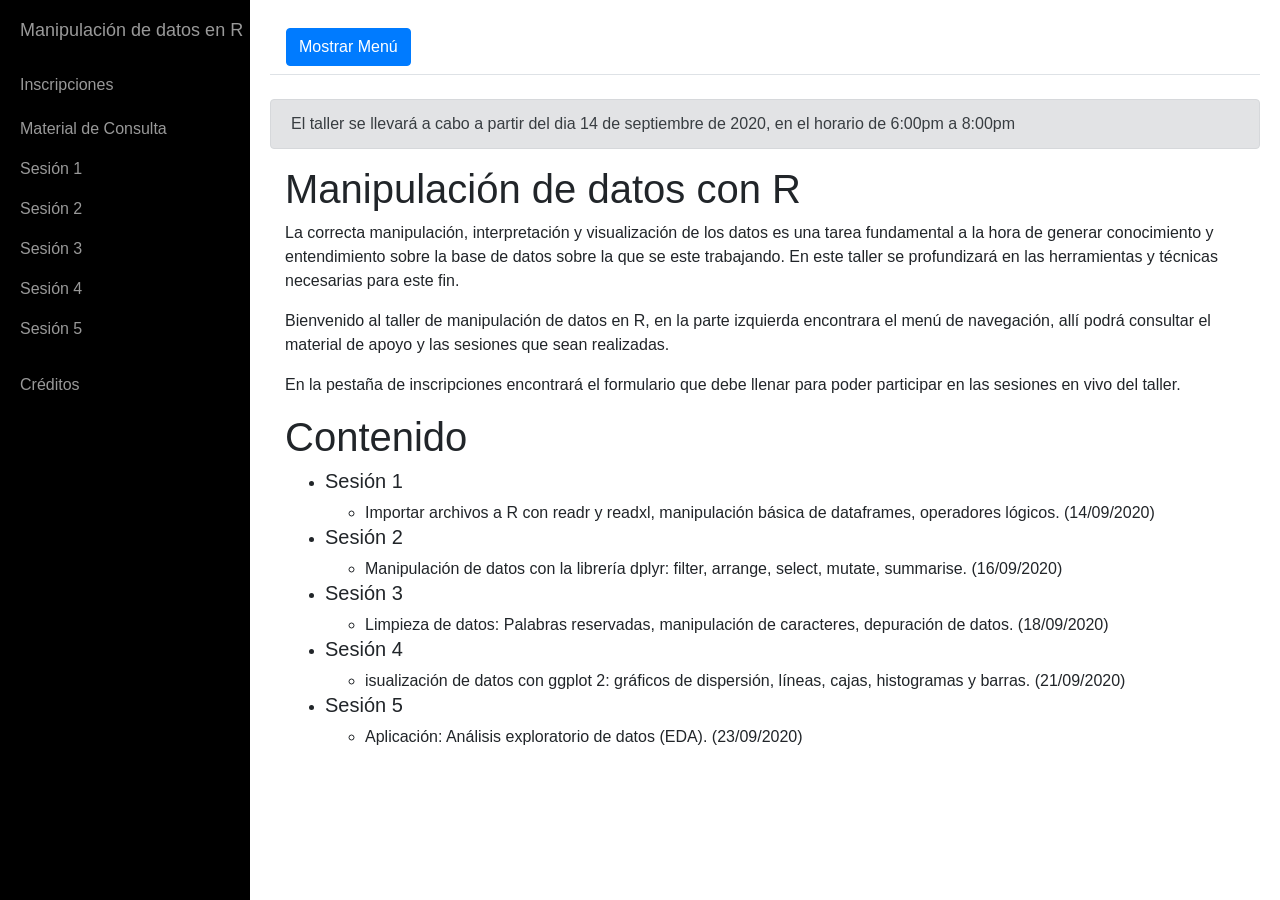
==== index.html @ 346a87c0 "Initial release" ====
<!DOCTYPE html>
<html lang="es">

<head>

  <meta charset="utf-8">
  <meta name="viewport" content="width=device-width, initial-scale=1, shrink-to-fit=no">
  <meta name="description" content="">
  <meta name="author" content="">

  <title>Manipulación de datos en R</title>
  <link rel="icon" type="image/x-icon" href="src/favicon-32x32.png" />

  <!-- Bootstrap core CSS -->
  <link href="vendor/bootstrap/css/bootstrap.min.css" rel="stylesheet">

  <!-- Custom styles for this template -->
  <link href="css/simple-sidebar.css" rel="stylesheet">

</head>

<body>

  <div id="wrapper" class="d-flex">

      <!-- Sidebar -->
      <div id="sidebar-wrapper">
        <ul class="sidebar-nav">
            <li class="sidebar-brand">
                <a href="index.html">
                    Manipulación de datos en R
                </a>
            </li>
            <li class="mb-1">
                <a href="inscripciones.html">Inscripciones</a>
            </li>
            <li>
                <a href="books.html">Material de Consulta</a>
            </li>
            <li>
                <a href="sesion1.html">Sesión 1</a>
            </li>
            <li>
                <a href="sesion2.html">Sesión 2</a>
            </li>
            <li>
                <a href="sesion3.html">Sesión 3</a>
            </li>
            <li>
                <a href="sesion4.html">Sesión 4</a>
            </li>
            <li>
                <a href="sesion5.html">Sesión 5</a>
            </li>
            <li class="mt-3">
              <a href="credits.html" >Créditos </a>
            </li>
        </ul>
    </div>
    <!-- /#sidebar-wrapper -->
    
      <!-- Page Content -->
      <div id="page-content-wrapper">
        <nav class="navbar navbar-expand-lg navbar-light bg-white border-bottom">
            <button class="btn btn-primary" id="menu-toggle">Mostrar Menú</button>
          </nav>
          <div class="alert alert-secondary mt-4" role="alert">
            El taller se llevará a cabo a partir del dia 14 de septiembre de 2020, en el horario de 6:00pm a 8:00pm
          </div>
          <div class="container-fluid">           
              <h1>Manipulación de datos con R</h1>
              <p>La correcta manipulación, interpretación y visualización de los datos es una tarea fundamental a la hora de generar conocimiento y 
                entendimiento sobre la base de datos sobre la que se este trabajando. En este taller se profundizará en las herramientas y técnicas necesarias para este fin.</p>
              <p>Bienvenido al taller de manipulación de datos en R, en la parte izquierda encontrara el menú de navegación, allí podrá consultar el material de apoyo y las sesiones que sean realizadas. </p>
              <p>En la pestaña de inscripciones encontrará el formulario que debe llenar para poder participar en las sesiones en vivo del taller.</p>  
                
              <h1>Contenido</h1>

              <ul>
                <li><h5>Sesión 1 </h5></li>
                <ul>
                    <li> Importar archivos a R con readr y readxl, manipulación básica de dataframes, operadores lógicos. (14/09/2020)</li>
                </ul>
                <li><h5>Sesión 2 </h5></li>
                <ul>
                    <li>Manipulación de datos con la librería dplyr: filter, arrange, select, mutate, summarise. (16/09/2020)</li>
                </ul>
                <li><h5>Sesión 3 </h5></li>
                <ul>
                    <li>Limpieza de datos:  Palabras reservadas, manipulación de caracteres, depuración de datos. (18/09/2020)</li>
                </ul>
                <li><h5>Sesión 4 </h5></li>
                <ul>
                    <li>isualización de datos con ggplot 2: gráficos de dispersión, líneas, cajas, histogramas y barras. (21/09/2020)</li>
                </ul>
                <li><h5>Sesión 5 </h5></li>
                <ul>
                    <li>Aplicación: Análisis exploratorio de datos (EDA). (23/09/2020)</li>
                </ul>
            </ul>
             
          </div>
          

     </div>
  <!-- /#wrapper -->
  <!-- Bootstrap core JavaScript -->
  <script src="vendor/jquery/jquery.min.js"></script>
  <script src="vendor/bootstrap/js/bootstrap.bundle.min.js"></script>

  <!-- Menu Toggle Script -->
  <script>
  $("#menu-toggle").click(function(e) {
      e.preventDefault();
      $("#wrapper").toggleClass("toggled");
  });
  </script>


</body>

</html>
---- css/simple-sidebar.css ----
body {
  overflow-x: hidden;
}

#wrapper {
  padding-left: 0;
  -webkit-transition: all 0.5s ease;
  -moz-transition: all 0.5s ease;
  -o-transition: all 0.5s ease;
  transition: all 0.5s ease;
}


#wrapper.toggled {
  padding-left: 250px;
}

#sidebar-wrapper {
  z-index: 1000;
  position: fixed;
  left: 250px;
  width: 0;
  height: 100%;
  margin-left: -250px;
  overflow-y: auto;
  background: #000;
  -webkit-transition: all 0.5s ease;
  -moz-transition: all 0.5s ease;
  -o-transition: all 0.5s ease;
  transition: all 0.5s ease;
}

#wrapper.toggled #sidebar-wrapper {
  width: 250px;
}

#page-content-wrapper {
  width: 100%;
  position: absolute;
  padding: 15px;
}

#wrapper.toggled #page-content-wrapper {
  position: absolute;
  margin-right: -250px;
}


/* Sidebar Styles */

.sidebar-nav {
  position: absolute;
  top: 0;
  width: 250px;
  margin: 0;
  padding: 0;
  list-style: none;
}

.sidebar-nav li {
  text-indent: 20px;
  line-height: 40px;
}

.sidebar-nav li a {
  display: block;
  text-decoration: none;
  color: #999999;
}

.sidebar-nav li a:hover {
  text-decoration: none;
  color: #fff;
  background: rgba(255, 255, 255, 0.2);
}

.sidebar-nav li a:active, .sidebar-nav li a:focus {
  text-decoration: none;
}

.sidebar-nav>.sidebar-brand {
  height: 65px;
  font-size: 18px;
  line-height: 60px;
}

.sidebar-nav>.sidebar-brand a {
  color: #999999;
}

.sidebar-nav>.sidebar-brand a:hover {
  color: #fff;
  background: none;
}

@media(min-width:768px) {
  #wrapper {
    padding-left: 250px;
  }
  #wrapper.toggled {
    padding-left: 250px;
  }
  #sidebar-wrapper {
    width: 250px;
  }
  #wrapper.toggled #sidebar-wrapper {
    width: 250px;
  }
  #page-content-wrapper {
    padding: 20px;
    position: relative;
  }
  #wrapper.toggled #page-content-wrapper {
    position: relative;
    margin-right: 0;
  }
}
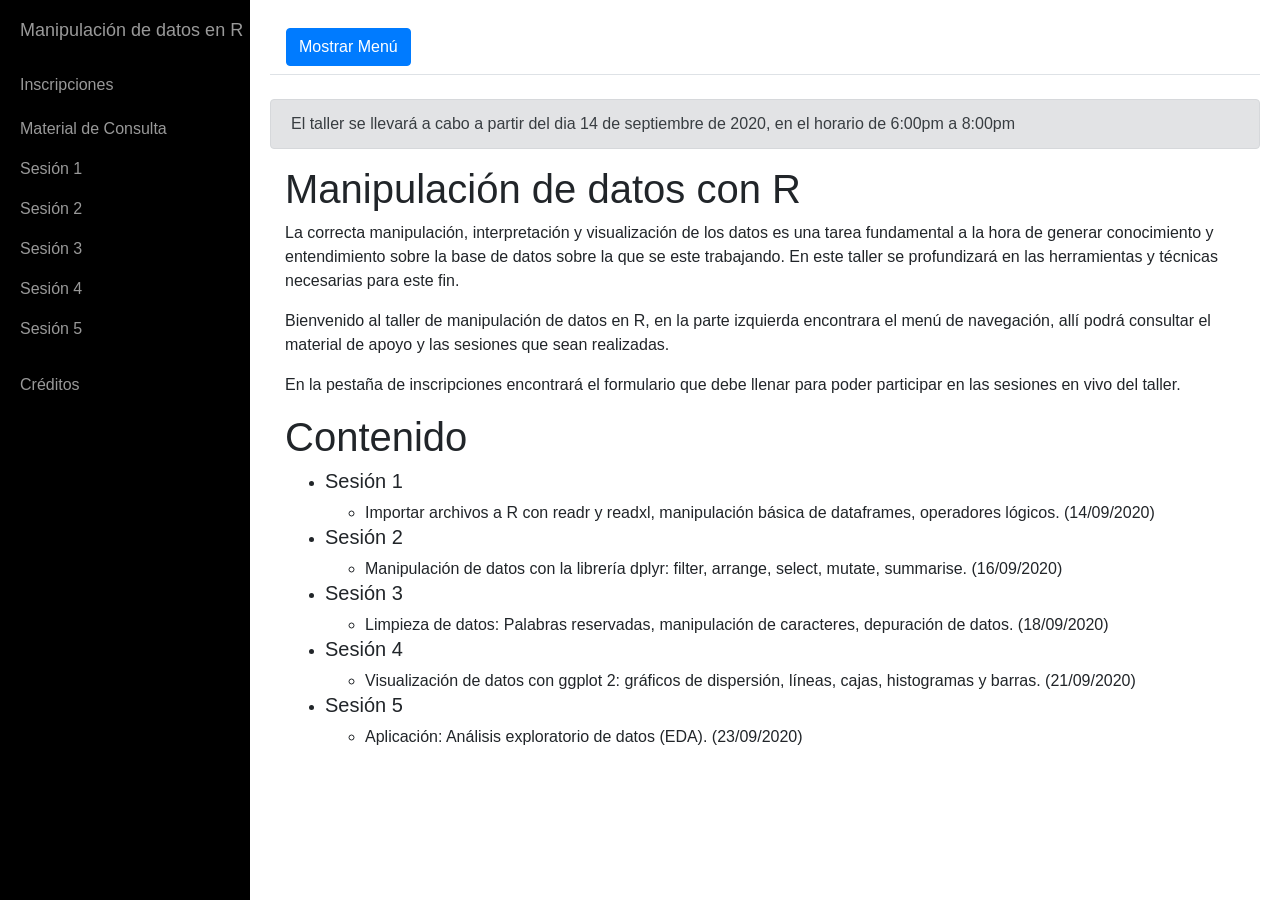
==== commit 587dd71a: "Update index.html" ====
--- a/index.html
+++ b/index.html
@@ -91,7 +91,7 @@
                 </ul>
                 <li><h5>Sesión 4 </h5></li>
                 <ul>
-                    <li>isualización de datos con ggplot 2: gráficos de dispersión, líneas, cajas, histogramas y barras. (21/09/2020)</li>
+                    <li>Visualización de datos con ggplot 2: gráficos de dispersión, líneas, cajas, histogramas y barras. (21/09/2020)</li>
                 </ul>
                 <li><h5>Sesión 5 </h5></li>
                 <ul>
